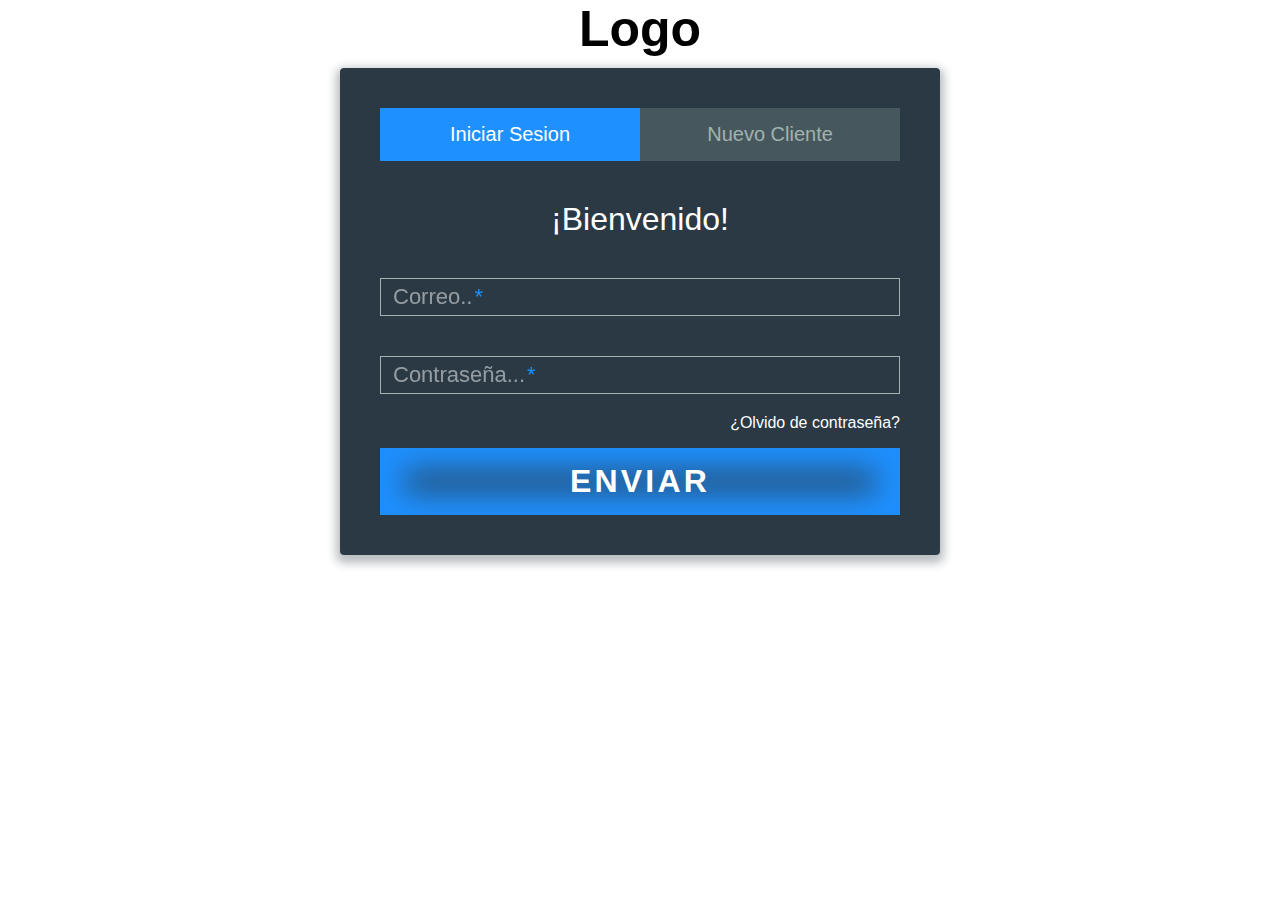
==== src/views/login.html @ 9b50d716 "product.html and shopping_cart.html added" ====
<!DOCTYPE html>
<html lang="en">
<head>
    <meta charset="UTF-8">
    <meta name="viewport" content="width=device-width, initial-scale=1.0">
    <meta http-equiv="X-UA-Compatible" content="ie=edge">
    <title>Document</title>
    <link rel="stylesheet" href="../assets/css/main.css">
    <link rel="stylesheet" href="../assets/css/login-register.css">
</head>
<body>
    <h5>Logo</h5>
        <div class="form">
      
                <ul class="tab-group">
                    <li class="tab active" id="log"><a href="#login">Iniciar Sesion</a></li>
                    <li class="tab" id="sign"><a href="#signup">Nuevo Cliente</a></li>
                </ul>
                
                <div class="tab-content">
                <div id="login">   
                    <h1>¡Bienvenido!</h1>
                    
                    <form action="/" method="post">
                    
                      <div class="field-wrap">
                      <label>
                        Correo..<span class="req">*</span>
                      </label>
                      <input type="email"required autocomplete="off"/>
                    </div>
                    
                    <div class="field-wrap">
                      <label>
                        Contraseña...<span class="req">*</span>
                      </label>
                      <input type="password"required autocomplete="off"/>
                    </div>
                    
                    <p class="forgot"><a href="#">¿Olvido de contraseña?</a></p>
                    
                    <button class="button button-block"/>Enviar</button>
                    
                    </form>
          
                  </div>
                  <div id="signup">   
                    <h1>Registrarse Gratis</h1>
                    
                    <form action="/" method="post">
                    
                    <div class="top-row">
                      <div class="field-wrap">
                        <label>
                          Nombre...<span class="req">*</span>
                        </label>
                        <input type="text" required autocomplete="off" />
                      </div>
                  
                      <div class="field-wrap">
                        <label>
                             Apellido...<span class="req">*</span>
                        </label>
                        <input type="text"required autocomplete="off"/>
                      </div>
                    </div>
          
                    <div class="field-wrap">
                      <label>
                        Correo...<span class="req">*</span>
                      </label>
                      <input type="email"required autocomplete="off"/>
                    </div>
                    
                    <div class="field-wrap">
                      <label>
                        Contraseña...<span class="req">*</span>
                      </label>
                      <input type="password"required autocomplete="off"/>
                    </div>
                    <div class="field-wrap">
                            <label>
                              Repetir contraseña...<span class="req">*</span>
                            </label>
                            <input type="password"required autocomplete="off"/>
                          </div>
                    <button type="submit" class="button button-block"/>Enviar</button>
                    
                    </form>
          
                  </div>
                  
                </div><!-- tab-content -->
                
          </div> <!-- /form -->
</body>
<script src="../assets/js/jquery.min.js"></script>
<script>
$('.form').find('input, textarea').on('keyup blur focus', function (e) {
  
  var $this = $(this),
      label = $this.prev('label');

	  if (e.type === 'keyup') {
			if ($this.val() === '') {
          label.removeClass('active highlight');
        } else {
          label.addClass('active highlight');
        }
    } else if (e.type === 'blur') {
    	if( $this.val() === '' ) {
    		label.removeClass('active highlight'); 
			} else {
		    label.removeClass('highlight');   
			}   
    } else if (e.type === 'focus') {
      
      if( $this.val() === '' ) {
    		label.removeClass('highlight'); 
			} 
      else if( $this.val() !== '' ) {
		    label.addClass('highlight');
			}
    }

});

$('.tab a').on('click', function (e) {
  
  e.preventDefault();
  
  $(this).parent().addClass('active');
  $(this).parent().siblings().removeClass('active');
  
  target = $(this).attr('href');

  $('.tab-content > div').not(target).hide();
  
  $(target).fadeIn(600);
  
});
</script>
</html>
---- src/assets/css/main.css ----
* {
    box-sizing: border-box;
  }
  
  body {
    margin: 0px;
    font-family: 'Source Sans Pro', sans-serif;
  }
/*Navigation Bar*/
  .nav {
    min-height: 52px;
    width: 100%;
    background-color: #1962b9;
    position: relative;
    font-family: 'Source Sans Pro', sans-serif;
  }
  
  .nav > .nav-header {
    display: inline;
  }
  
  .nav > .nav-header > a > .nav-title {
    display: inline-block;
    font-size: 22px;
    color: #fff;
    padding: 10px 10px 10px 10px;
    font-family: 'Tomorrow', sans-serif;

  }
  
  .nav > .nav-btn {
    display: none;
  }
  
  .nav > .nav-links {
    display: inline;
    font-size: 18px;
    font-family: 'Source Sans Pro', sans-serif;
  }
  
  .nav > .nav-links > a {
    display: inline-block;
    padding: 13px 10px 13px 10px;
    text-decoration: none;
    color: #efefef;
  }
  .nav > .nav-links > div {
    float: right;
}
  .nav > .nav-links > div > a {
    display: inline-block;
    padding: 13px 10px 13px 10px;
    text-decoration: none;
    color: #efefef;
  }
  .nav > .nav-links > a:hover {
    background-color: rgba(0, 0, 0, 0.3);
  }
  .nav > .nav-links > div > a:hover{
    background-color: rgba(0, 0, 0, 0.3);
}
  .nav > #nav-check {
    display: none;
  }
  
  @media (max-width:600px) {
    .nav > .nav-btn {
      display: inline-block;
      position: absolute;
      right: 0px;
      top: 0px;
    }
    .nav > .nav-btn > label {
      display: inline-block;
      width: 50px;
      height: 50px;
      padding: 13px;
    }
    .nav > .nav-btn > label:hover,.nav  #nav-check:checked ~ .nav-btn > label {
      background-color: rgba(0, 0, 0, 0.3);
    }
    .nav > .nav-btn > label > span {
      display: block;
      width: 25px;
      height: 10px;
      border-top: 2px solid #eee;
    }
    .nav > .nav-links {
      position: relative;
      display: block;
      width: 100%;
      background-color: dodgerblue;
      height: 0px;
      transition: all 0.3s ease-in;
      overflow-y: hidden;
      top: 50px;
      left: 0px;
    }
    .nav > .nav-links > a {
      display: block;
      width: 100%;
    }
    .nav > .nav-links > div {
        float: left;
    }
    .nav > .nav-links > div > a {
        display: block;
        width: 100%;
      }
    .nav > #nav-check:not(:checked) ~ .nav-links {
      height: 0px;
    }
    .nav > #nav-check:checked ~ .nav-links {
      height: calc(100vh - 50px);
    }
  }
  .nav:after {
    content: "";
    display: table;
    clear: both;
    }
  /**/
  .footer {
    position: fixed;
    right: 0;
    bottom: 0;
    left: 0;
    padding: 1rem;
    background-color: #1962b9;
    color: white;
    text-align: center;
  }
/*Product Card*/
  .center-positioning{
    width: 95%;
    margin: 50px auto;
    display: flex;
    flex-direction: row;
    flex-wrap: wrap;
    justify-content: space-between;
  }
  .center-positioning > a{
    margin: auto;
    text-decoration: none;
    color: black;
  }
    .wrap {
    transform-style: preserve-3d;
    transform: perspective(100rem);
    }
        .card{
          height: var(--h, 450px);
          width: var(--w, 350px);
          border-radius: 6px;
          overflow:hidden;
          box-shadow: 0px 2px 20px 1px rgba(0,0,0,0.8);
          background-color: #fff;
          background-position: center center;
          box-shadow: 0px 2px 3px -1px rgba(0,0,0,0.3);
          transform:  rotateX(calc(var(--rY,0) * 1deg)) rotateY(calc(var(--rX,0) * 1deg));
          transition: all 0.5s cubic-bezier(.79,.74,.91,1.2) 0.1s;
  
          display: flex;
          flex-direction: column;
          flex-wrap: no-wrap;
          justify-content: flex-start;
          align-items: center;
  
        }
          .card > .card-image{
            max-height: 200px;
            width: 100%;
            overflow: hidden;
          }
            .card > .card-image img{
              height: 100%;
              width: 100%;
              object-fit: fill;
            }
          .card > .card-body{
            max-height: 40%;
            padding: 10px 20px;
          }
          .card > .card-actions{
            max-height: 20%;
          }
            .card > .card-actions ul{
              list-style: none;
              display: flex;
              flex-direction: row;
              flex-wrap: wrap;
              justify-content: center;
              align-items: center;
              width: 100%;
              margin: 0px;
              padding: 10px 5px;
            }
              .card > .card-actions ul li{
                padding: 5px 10px;
                margin: 3px 5px;
                border-radius: 4px;
                background-color: #555;
                color: #fff;
              }
              .card > .card-actions ul li:last-child{
                border-radius: 0px;
                background-color: transparent;
              }
                .card > .card-actions ul li a{
                  color: #fff;
                  text-decoration: none;
                }
                .card > .card-actions ul li:last-child a{
                  color: #555;
                  text-decoration: underline;
                }
        .card-active{
          transition:none;
          box-shadow: 0px 2px 8px -1px rgba(0,0,0,0.3);
        }
---- src/assets/css/login-register.css ----
h5{
    text-align: center;
    color: black;
    font-size: 50px;
    font-weight: 300;
    margin: 0;
    padding: 0;
    font-weight: bold;
    }
     a {
	 text-decoration: none;
	 color: white;
	 transition: 0.5s ease;
}
 a:hover {
     color: dodgerblue;
}
 .form {
	 background: rgba(19, 35, 47, .9);
	 padding: 40px;
	 max-width: 600px;
     margin: 40px auto;
     margin-top: 10px;
	 border-radius: 4px;
	 box-shadow: 0 4px 10px 4px rgba(19, 35, 47, .3);
}
 .tab-group {
	 list-style: none;
	 padding: 0;
	 margin: 0 0 40px 0;
}
 .tab-group:after {
	 content: "";
	 display: table;
	 clear: both;
}
 .tab-group li a {
	 display: block;
	 text-decoration: none;
	 padding: 15px;
	 background: rgba(160, 179, 176, .25);
	 color: #a0b3b0;
	 font-size: 20px;
	 float: left;
	 width: 50%;
	 text-align: center;
	 cursor: pointer;
	 transition: 0.5s ease;
}
 .tab-group li a:hover {
    background-color: turquoise;
    box-shadow: 0px 0px 30px 20px dodgerblue inset;
	 color: #fff;
}
 .tab-group .active a {
    
    color: #fff;
    background-color: dodgerblue;
    
}
 .tab-content > div:last-child {
	 display: none;
}
 h1 {
	 text-align: center;
	 color: #fff;
	 font-weight: 300;
	 margin: 0 0 40px;
}
 label {
	 position: absolute;
	 transform: translateY(6px);
	 left: 13px;
	 color: rgba(255, 255, 255, .5);
	 transition: all 0.25s ease;
	 backface-visibility: hidden;
	 pointer-events: none;
	 font-size: 22px;
}
 label .req {
	 margin: 2px;
	 color: dodgerblue;
}
 label.active {
	 transform: translateY(50px);
	 left: 2px;
	 font-size: 14px;
}
 label.active .req {
	 opacity: 0;
}
 label.highlight {
	 color: #fff;
}
 input, textarea {
	 font-size: 22px;
	 display: block;
	 width: 100%;
	 height: 100%;
	 padding: 5px 10px;
	 background: none;
	 background-image: none;
	 border: 1px solid #a0b3b0;
	 color: #fff;
	 border-radius: 0;
	 transition: border-color 0.25s ease, box-shadow 0.25s ease;
}
 input:focus, textarea:focus {
	 outline: 0;
	 border-color: dodgerblue
}
 textarea {
	 border: 2px solid #a0b3b0;
	 resize: vertical;
}
 .field-wrap {
	 position: relative;
	 margin-bottom: 40px;
}
 .top-row:after {
	 content: "";
	 display: table;
	 clear: both;
}
 .top-row > div {
	 float: left;
	 width: 48%;
	 margin-right: 4%;
}
 .top-row > div:last-child {
	 margin: 0;
}
 .button {
	 border: 0;
	 outline: none;
	 border-radius: 0;
	 padding: 15px 0;
	 font-size: 2rem;
	 font-weight: 600;
	 text-transform: uppercase;
	 letter-spacing: 0.1em;
	 background: transparent;
	 color: #fff;
	 transition: all 0.5s ease;
     -webkit-appearance: none;
     box-shadow: 0 0 30px 25px dodgerblue inset;
}
 .button:hover, .button:focus {
	 background: dodgerblue;
}
 .button-block {
	 display: block;
	 width: 100%;
}
 .forgot {
	 margin-top: -20px;
	 text-align: right;
}
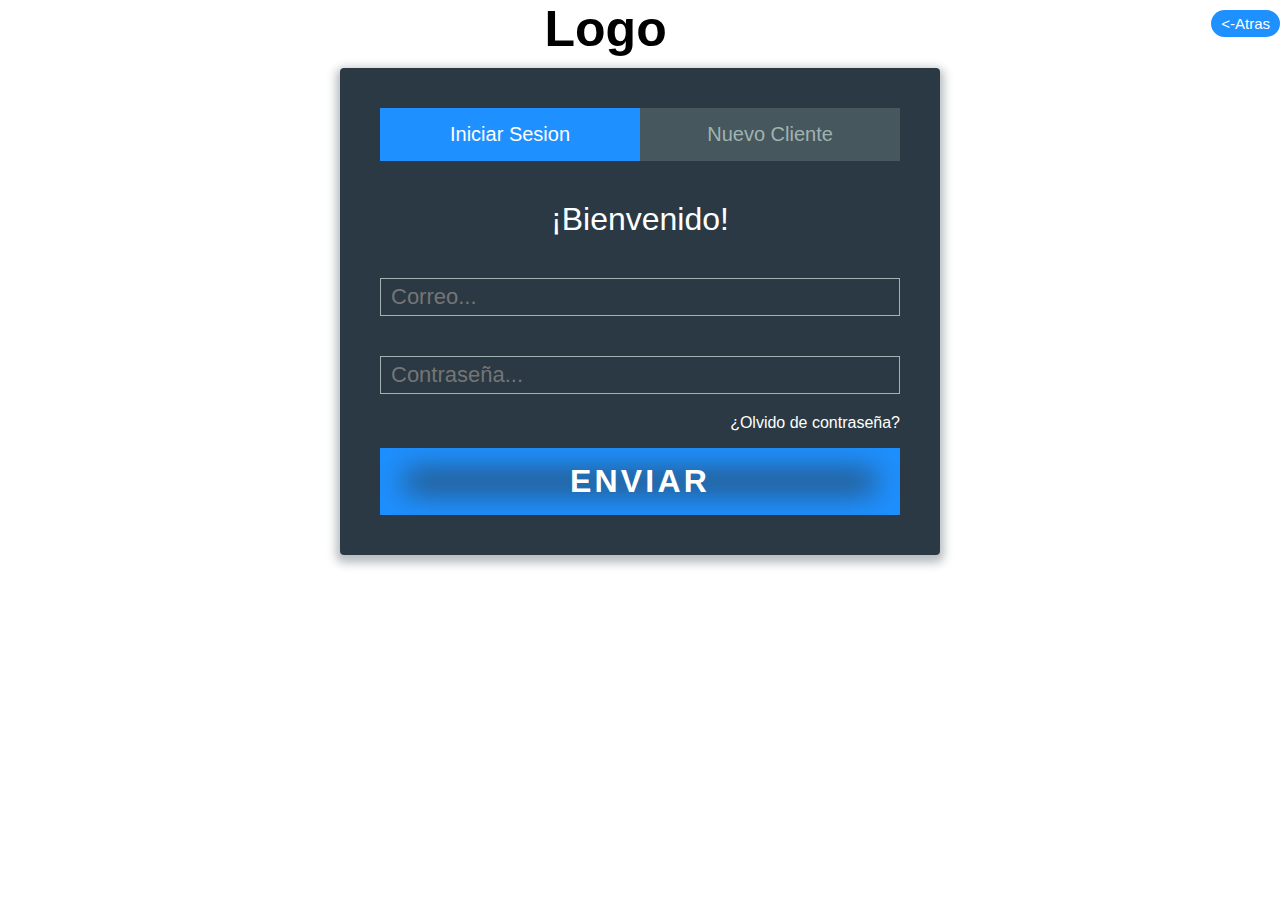
==== commit ec6aa0ec: "CSS Fixed" ====
--- a/src/views/login.html
+++ b/src/views/login.html
@@ -9,12 +9,13 @@
     <link rel="stylesheet" href="../assets/css/login-register.css">
 </head>
 <body>
+    <input onclick="window.history.back();" class="back" type="button" value="<-Atras"> 
     <h5>Logo</h5>
         <div class="form">
       
                 <ul class="tab-group">
-                    <li class="tab active" id="log"><a href="#login">Iniciar Sesion</a></li>
-                    <li class="tab" id="sign"><a href="#signup">Nuevo Cliente</a></li>
+                    <li class="tab active" id="log"><a onclick="changeopc(0)">Iniciar Sesion</a></li>
+                    <li class="tab" id="sign"><a onclick="changeopc(1)">Nuevo Cliente</a></li>
                 </ul>
                 
                 <div class="tab-content">
@@ -24,17 +25,11 @@
                     <form action="/" method="post">
                     
                       <div class="field-wrap">
-                      <label>
-                        Correo..<span class="req">*</span>
-                      </label>
-                      <input type="email"required autocomplete="off"/>
+                      <input placeholder="Correo..." type="email"required autocomplete="off"/>
                     </div>
                     
                     <div class="field-wrap">
-                      <label>
-                        Contraseña...<span class="req">*</span>
-                      </label>
-                      <input type="password"required autocomplete="off"/>
+                      <input placeholder="Contraseña..." type="password"required autocomplete="off"/>
                     </div>
                     
                     <p class="forgot"><a href="#">¿Olvido de contraseña?</a></p>
@@ -44,45 +39,30 @@
                     </form>
           
                   </div>
-                  <div id="signup">   
+                  <div id="signup" >   
                     <h1>Registrarse Gratis</h1>
                     
                     <form action="/" method="post">
                     
                     <div class="top-row">
                       <div class="field-wrap">
-                        <label>
-                          Nombre...<span class="req">*</span>
-                        </label>
-                        <input type="text" required autocomplete="off" />
+                        <input placeholder="Nombre..." type="text" required autocomplete="off" />
                       </div>
                   
                       <div class="field-wrap">
-                        <label>
-                             Apellido...<span class="req">*</span>
-                        </label>
-                        <input type="text"required autocomplete="off"/>
+                        <input placeholder="Apellido..." type="text"required autocomplete="off"/>
                       </div>
                     </div>
           
                     <div class="field-wrap">
-                      <label>
-                        Correo...<span class="req">*</span>
-                      </label>
-                      <input type="email"required autocomplete="off"/>
+                      <input placeholder="Correo..." type="email"required autocomplete="off"/>
                     </div>
                     
                     <div class="field-wrap">
-                      <label>
-                        Contraseña...<span class="req">*</span>
-                      </label>
-                      <input type="password"required autocomplete="off"/>
+                      <input placeholder="Contraseña..." type="password"required autocomplete="off"/>
                     </div>
                     <div class="field-wrap">
-                            <label>
-                              Repetir contraseña...<span class="req">*</span>
-                            </label>
-                            <input type="password"required autocomplete="off"/>
+                            <input placeholder="Repetir contraseña..." type="password"required autocomplete="off"/>
                           </div>
                     <button type="submit" class="button button-block"/>Enviar</button>
                     
@@ -94,50 +74,5 @@
                 
           </div> <!-- /form -->
 </body>
-<script src="../assets/js/jquery.min.js"></script>
-<script>
-$('.form').find('input, textarea').on('keyup blur focus', function (e) {
-  
-  var $this = $(this),
-      label = $this.prev('label');
-
-	  if (e.type === 'keyup') {
-			if ($this.val() === '') {
-          label.removeClass('active highlight');
-        } else {
-          label.addClass('active highlight');
-        }
-    } else if (e.type === 'blur') {
-    	if( $this.val() === '' ) {
-    		label.removeClass('active highlight'); 
-			} else {
-		    label.removeClass('highlight');   
-			}   
-    } else if (e.type === 'focus') {
-      
-      if( $this.val() === '' ) {
-    		label.removeClass('highlight'); 
-			} 
-      else if( $this.val() !== '' ) {
-		    label.addClass('highlight');
-			}
-    }
-
-});
-
-$('.tab a').on('click', function (e) {
-  
-  e.preventDefault();
-  
-  $(this).parent().addClass('active');
-  $(this).parent().siblings().removeClass('active');
-  
-  target = $(this).attr('href');
-
-  $('.tab-content > div').not(target).hide();
-  
-  $(target).fadeIn(600);
-  
-});
-</script>
+<script src="../assets/js/login.js"></script>
 </html>
--- a/src/assets/css/main.css
+++ b/src/assets/css/main.css
@@ -165,6 +165,7 @@
           flex-wrap: no-wrap;
           justify-content: flex-start;
           align-items: center;
+          border: 0.5px solid darkgray;
   
         }
           .card > .card-image{
@@ -218,3 +219,14 @@
           transition:none;
           box-shadow: 0px 2px 8px -1px rgba(0,0,0,0.3);
         }
+.back{
+  float: right;
+    margin-top: 10px;
+    background-color: dodgerblue;
+    color: white;
+    border: none;
+    border-radius: 15px;
+    width: auto;
+    font-size: 15px;
+    padding: 5px 10px;
+}